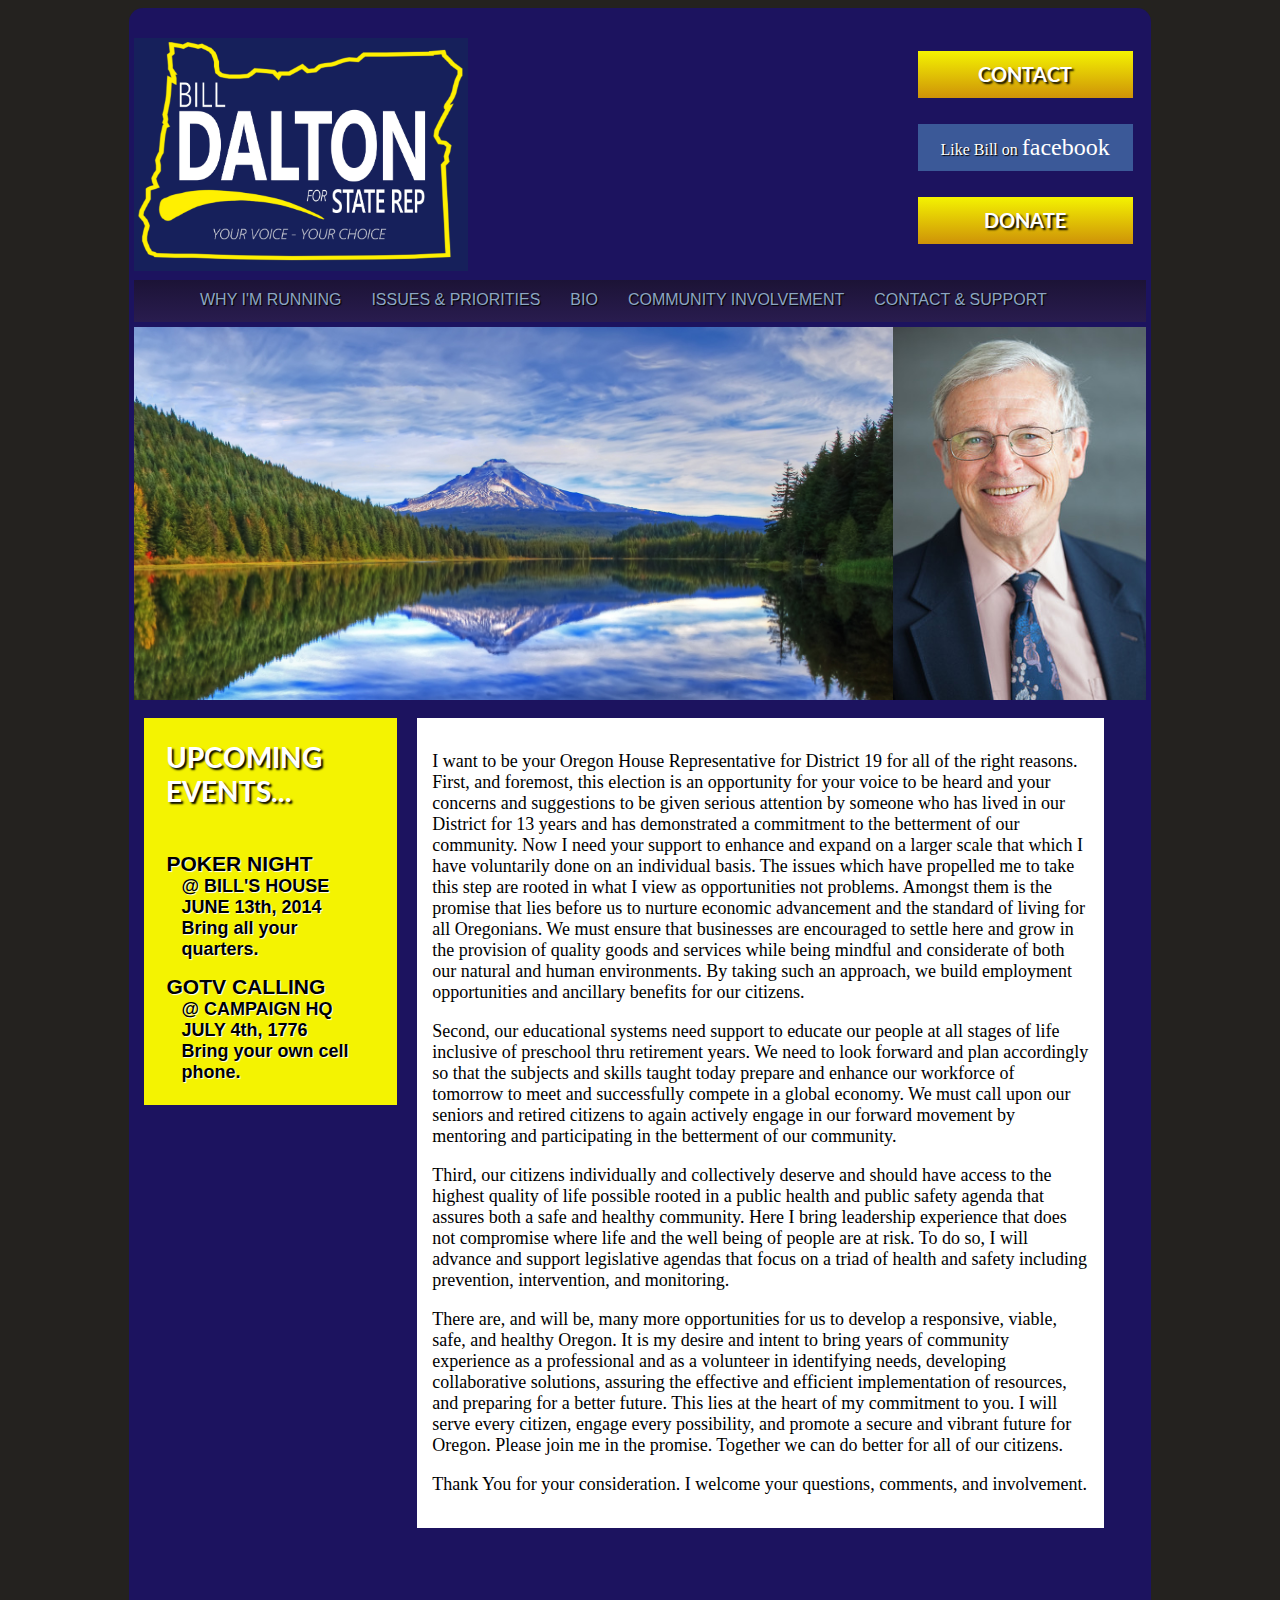
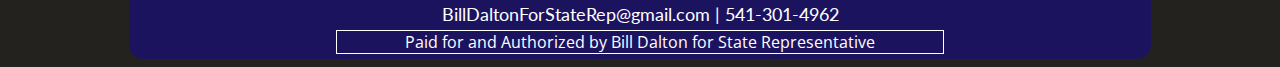
==== about.html @ 0a8fb914 "Added content on about .html" ====
<!DOCTYPE html>
<html>
<head>
  <meta name="viewport" content="width=device-width, initial-scale=1.0">
  <title>Bill Dalton | HD 19 | Oregon House</title>
  <link rel="stylesheet" type="text/css" href="style.css">
  <link rel="stylesheet" type="text/css" href="responsive.css">
  <link href='http://fonts.googleapis.com/css?family=Open+Sans+Condensed:300' rel='stylesheet' type='text/css'>
  <link href='http://fonts.googleapis.com/css?family=Lato' rel='stylesheet' type='text/css'>
</head>

<body>

  <div class="container">

    <div class="small_head_space"></div>

    <header>
      <a href="about.html">
        <div class="logo_left">
          <img src="dalton_logo.jpg">
        </div>
      </a>

      <div class="upper_button_area">
        <a href="support.html">
          <div class="head_button">
            CONTACT
          </div>
          <div class="clear"></div>
        </a>


        <div class="fb_button">
          Like Bill on <span>facebook</span> <!--<img src="facebook_f.jpeg">-->
        </div>
        <div class="clear"></div>

        <a href="support">
          <div class="head_button">
            DONATE
          </div>
        </a>
      </div>

      <div class="clear"></div>

    </header>

    <nav>
      <div class="nav_buffer">
        <a href="about.html">
          <div class="nav_button">
            WHY I'M RUNNING
          </div>
        </a>

        <a href="issues.html">
          <div class="nav_button">
            ISSUES & PRIORITIES
          </div>
        </a>

        <a href="bio.html">
          <div class="nav_button">
            BIO
          </div>
        </a>

        <a href="community_involvement.html">
          <div class="nav_button">
            COMMUNITY INVOLVEMENT
          </div>
        </a>

        <a href="support.html">
          <div class="nav_button">
            CONTACT & SUPPORT
          </div>
        </a>
      </div>
      <div class="clear"></div>
    </nav>

    <div class="first_bar">

      <div class="head_image">

        <img src="nature_one.jpg" size="100%">

      </div>

      <div class="inset_image">

        <!--<div class="inset_headshot">-->

          <img src="bill_headshot.jpg">

        <!--</div>-->

      </div>

      <div class="clear"></div>

    </div>


    <div class="events">

      <div class="events_title">
        UPCOMING EVENTS...
      </div>

      <div class="events_body">
        <h3>POKER NIGHT</h3>
        <div class="event_info">
          <h4>@ BILL'S HOUSE</h4>
          <h4>JUNE 13th, 2014</h4>
          <h4>Bring all your quarters.</h4>
        </div>
        <div class="events_spacer"></div>
        <h3>GOTV CALLING</h3>
        <div class="event_info">
          <h4>@ CAMPAIGN HQ</h4>
          <h4>JULY 4th, 1776</h4>
          <h4>Bring your own cell phone.</h4>
        </div>
      </div>
    </div>


    <div class="main_content">

      <p>I want to be your Oregon House Representative for District 19 for all of the right reasons. First,

      and foremost, this election is an opportunity for your voice to be heard and your concerns

      and suggestions to be given serious attention by someone who has lived in our District for 13

      years and has demonstrated a commitment to the betterment of our community. Now I need

      your support to enhance and expand on a larger scale that which I have voluntarily done on

      an individual basis. The issues which have propelled me to take this step are rooted in what

      I view as opportunities not problems. Amongst them is the promise that lies before us to

      nurture economic advancement and the standard of living for all Oregonians. We must ensure

      that businesses are encouraged to settle here and grow in the provision of quality goods and

      services while being mindful and considerate of both our natural and human environments.

      By taking such an approach, we build employment opportunities and ancillary benefits for our

      citizens.</p>

      <p>Second, our educational systems need support to educate our people at all stages of life

      inclusive of preschool thru retirement years. We need to look forward and plan accordingly so

      that the subjects and skills taught today prepare and enhance our workforce of tomorrow to

      meet and successfully compete in a global economy. We must call upon our seniors and retired

      citizens to again actively engage in our forward movement by mentoring and participating in

      the betterment of our community.</p>

      <p>Third, our citizens individually and collectively deserve and should have access to the highest

      quality of life possible rooted in a public health and public safety agenda that assures both a

      safe and healthy community. Here I bring leadership experience that does not compromise

      where life and the well being of people are at risk. To do so, I will advance and support

      legislative agendas that focus on a triad of health and safety including prevention, intervention,

      and monitoring.</p>

      <p>There are, and will be, many more opportunities for us to develop a responsive, viable, safe,

      and healthy Oregon. It is my desire and intent to bring years of community experience as

      a professional and as a volunteer in identifying needs, developing collaborative solutions,

      assuring the effective and efficient implementation of resources, and preparing for a better

      future. This lies at the heart of my commitment to you. I will serve every citizen, engage every

      possibility, and promote a secure and vibrant future for Oregon. Please join me in the promise.

      Together we can do better for all of our citizens.</p>

      <p>Thank You for your consideration. I welcome your questions, comments, and involvement.</p>


    </div>

    <div class="clear"></div>

    <div class="contact_bar">

      BillDaltonForStateRep@gmail.com  |  541-301-4962

    </div>

    <footer>

      <div class="legalese">

       Paid for and Authorized by Bill Dalton for State Representative

      </div>

    </footer>
  </div>

</body>
---- style.css ----
body {
  background-color: #24221f; /* This is a charcoal background */
  /* background-color: #1c135f; This is a background that matches the container */
  /* background: -webkit-linear-gradient(#1c135f, #1c137a, #1c135f); /* For Safari 5.1 to 6.0 */
  /* background: -o-linear-gradient(#1c135f, #1c137a, #1c135f); /* For Opera 11.1 to 12.0 */
  /* background: -moz-linear-gradient(#1c135f, #1c137a, #1c135f); /* For Firefox 3.6 to 15 */
  /* background: linear-gradient(#1c135f, #1c137a, #1c135f); /* Standard syntax */
}

img {
  width: 100%;
}

.container {
  width: 80%;
  max-width: 1040px;
  margin-left: auto;
  margin-right: auto;
  padding: 5px;
  background-color: #1c135f;
  border-radius: 14px;
  min-height: 400px;

}

.logo_left {
  float: left;
  width: 33%;
}

.upper_button_area {
  float: right;
  width: 67%;
}

.head_button, .fb_button {
  float: right;
  width: 215px;
  height: 47px;
  line-height: 47px;
  text-align: center;
  margin: 13px;
}

.head_button{
  font-family: 'Lato', sans-serif;
  font-size: 20px;
  font-weight: bold;
  text-shadow: 2px 2px 2px black;
  color: white;
  background: -webkit-linear-gradient(#f4f301, #ce9208); /* For Safari 5.1 to 6.0 */
  background: -o-linear-gradient(#f4f301, #ce9208); /* For Opera 11.1 to 12.0 */
  background: -moz-linear-gradient(#f4f301, #ce9208); /* For Firefox 3.6 to 15 */
  background: linear-gradient(#f4f301, #ce9208); /* Standard syntax */
}

.head_button:hover {
  background: -webkit-linear-gradient(#ce9208, #f4f301); /* For Safari 5.1 to 6.0 */
  background: -o-linear-gradient(#ce9208, #f4f301); /* For Opera 11.1 to 12.0 */
  background: -moz-linear-gradient(#ce9208, #f4f301); /* For Firefox 3.6 to 15 */
  background: linear-gradient(#ce9208, #f4f301); /* Standard syntax */
}

.fb_button {
  background-color: #3b5998;
  font-family: Tahoma;
  text-shadow: 1px 1px 1px black;
  color: #ffffff;
}

.fb_button > span {
  font-size: 24px;
  text-shadow: none;
}

.fb_button > img {
  height: 20px;
  width: 20px;
}

.fb_button:hover {
  background-color: #162242;
}

.first_bar {
  width: 100%;
  margin-bottom: 8px;
  max-height: 373px;
  overflow: hidden;
  margin-left: auto;
  margin-right: auto;
}

.head_image {
  width: 75%;
  float: left;
  max-height: 373px;
  image-align: bottom;
  overflow: hidden;
}

.inset_image {
  width: 25%;
  float: left;
  background-color: #1c135f;
  /* box-shadow: inset 0 0 10px black; */
}

.inset_headshot {
  max-height: 373px;
  overflow: hidden;
  /* width: 90%; */
  /* margin-left: 10px;
  margin-right: 10px;
  margin-top: 10px;
  margin-bottom: 10px; */
}

.head_space {
  min-height: 100px;
}

.small_head_space {
  min-height: 25px;
}

.head_bar {
  text-align: center;
}

nav {
  background: -webkit-linear-gradient(#1c1336, #291c4f); /* For Safari 5.1 to 6.0 */
  background: -o-linear-gradient(#1c1336, #291c4f); /* For Opera 11.1 to 12.0 */
  background: -moz-linear-gradient(#1c1336, #291c4f); /* For Firefox 3.6 to 15 */
  background: linear-gradient(#1c1336, #291c4f); /* Standard syntax */
  min-height: 42px;
  text-align: center;
  margin-top: 5px;
  margin-bottom: 5px;
}

.nav_buffer {
  width: 90%;
  margin-left: auto;
  margin-right: auto;
}

.nav_button {
  float: left;
  text-decoration: none;
  text-shadow: 1px 1px 1px black;
  color: #8ca6c2;
  font-family: Helvetica;
  width: auto;
  padding-left: 15px;
  padding-right: 15px;
  height: 40px;
  line-height: 40px;
}

.nav_button:hover {
  color: #9ab3c4;
  background-color: #1c135f;
}

h2 {
  font-weight: normal;
  font-size: 32px;
  font-family: 'Open Sans Condensed', Arial, 'sans-serif';
  color: #f4f301;
}

.main_content {
  float: left;
  width: 65%;
  background-color: white;
  margin: 10px;
  padding: 15px;
  font-size: 18px;
}

.events {
  background-color: #f4f301;
  font-family: 'Lato', sans-serif;
  color: white;
  margin: 10px;
  width: 25%;
  float: left;
}

.events_title {
  font-size: 28px;
  font-weight: bold;
  text-shadow: 2px 2px 2px black;
  padding: 22px;
}

.events_body {
  font-size: 18px;
  font-family: Helvetica;
  color: black;
  text-shadow: 1px 1px 1px white;
  padding: 22px;
}

.events_body > h3, h4 {
  margin: 0;
  padding: 0;
}

.event_info {
  margin-left: 15px;
}

.events_spacer {
  min-height: 15px;
}

.image_area {
  width: 90%;
  margin-right: auto;
  margin-left: auto;
}

.logo_area {
  float: left;
  width: 50%;
  text-align: center;
  background-color: #1c135f; /* This matches the flat blue background */
}

.logo_area > img {
  width: 80%;
  padding-bottom: 12%;
}

.picture_area {
  float: right;
  width: 50%;
}

.contact_bar {
  text-align: center;
  color: white;
  font-size: 18px;
  margin: 5px;
  font-family: 'Lato', sans-serif;
  padding-top: 60px;
}

.clear {
  clear: both;
}

.support_bar {
  border-radius: 7px;
  padding: 5px;
  background-color: #69bee8;
  text-align: center;
  font-size: 24px;
  /*font-family: 'Open Sans Condensed', Arial, 'sans-serif';*/
  font-weight: bold;
  color: #1c135f;
  width: 90%;
  margin-right: auto;
  margin-left: auto;
}

.support_area {
  width: 90%;
  margin-right: auto;
  margin-left: auto;
}

.email_feeder {
  width: 70%;
  margin-left: auto;
  margin-right: auto;
  padding: 20px;
  color: #69bee8;
  font-weight: bold;
}

input {
  background-color: #f4f301;
  height: 31px;
}

a {
  text-decoration: none;
}

.support_button, .continue_button {
  height: 62px;
  line-height: 62px;
  text-align: center;
  margin-left: auto;
  margin-right: auto;
  font-family: 'Lato', sans-serif;
  font-size: 24px;
  font-weight: bold;
  text-shadow: 2px 2px 2px black;
  color: white;
  background: -webkit-linear-gradient(#f4f301, #ce9208); /* For Safari 5.1 to 6.0 */
  background: -o-linear-gradient(#f4f301, #ce9208); /* For Opera 11.1 to 12.0 */
  background: -moz-linear-gradient(#f4f301, #ce9208); /* For Firefox 3.6 to 15 */
  background: linear-gradient(#f4f301, #ce9208); /* Standard syntax */
}

.support_button:hover, .continue_button:hover {
  background: -webkit-linear-gradient(#ce9208, #f4f301); /* For Safari 5.1 to 6.0 */
  background: -o-linear-gradient(#ce9208, #f4f301); /* For Opera 11.1 to 12.0 */
  background: -moz-linear-gradient(#ce9208, #f4f301); /* For Firefox 3.6 to 15 */
  background: linear-gradient(#ce9208, #f4f301); /* Standard syntax */
}

.support_button {
  width: 88%;
  min-width: 206px;
}

.continue_button {
  width: 35%;
  min-width: 213px;
  font-size: 1em;
}

footer {
  text-align: center;
  color: white;

}

.legalese {
  border: 1px solid white;
  max-width: 60%;
  margin-left: auto;
  margin-right: auto;
  font-family: 'Open Sans Condensed', Arial, 'sans-serif';
}
---- responsive.css ----
@media only screen and (max-width: 730px) and (min-device-width: 730px) {

  .container {
    width: 100%;
  }

  .support_button {
    min-width: 88%;
    font-size: 1.33em;
  }

  .head_bar {
    width: 95%;
    margin-right: auto;
    margin-left: auto;
  }

}

@media only screen and (max-width: 518px) and (min-device-width: 320px) {

  .container {
    width: 100%;
  }

  h2 {
    font-size: 1.25em;
  }

  .image_area, .logo_area {
    width: 100%;
    float: none;
    text-align: center;
  }

  .logo_area > img {
    width: 90%;
  }

  .picture_area {
    width: 85%;
    float: none;
    margin-left: auto;
    margin-right: auto;
    margin-top: 40px;
  }

  .support_button {
    font-size: 24px;
  }

  .clear {
    clear: none;
  }

}
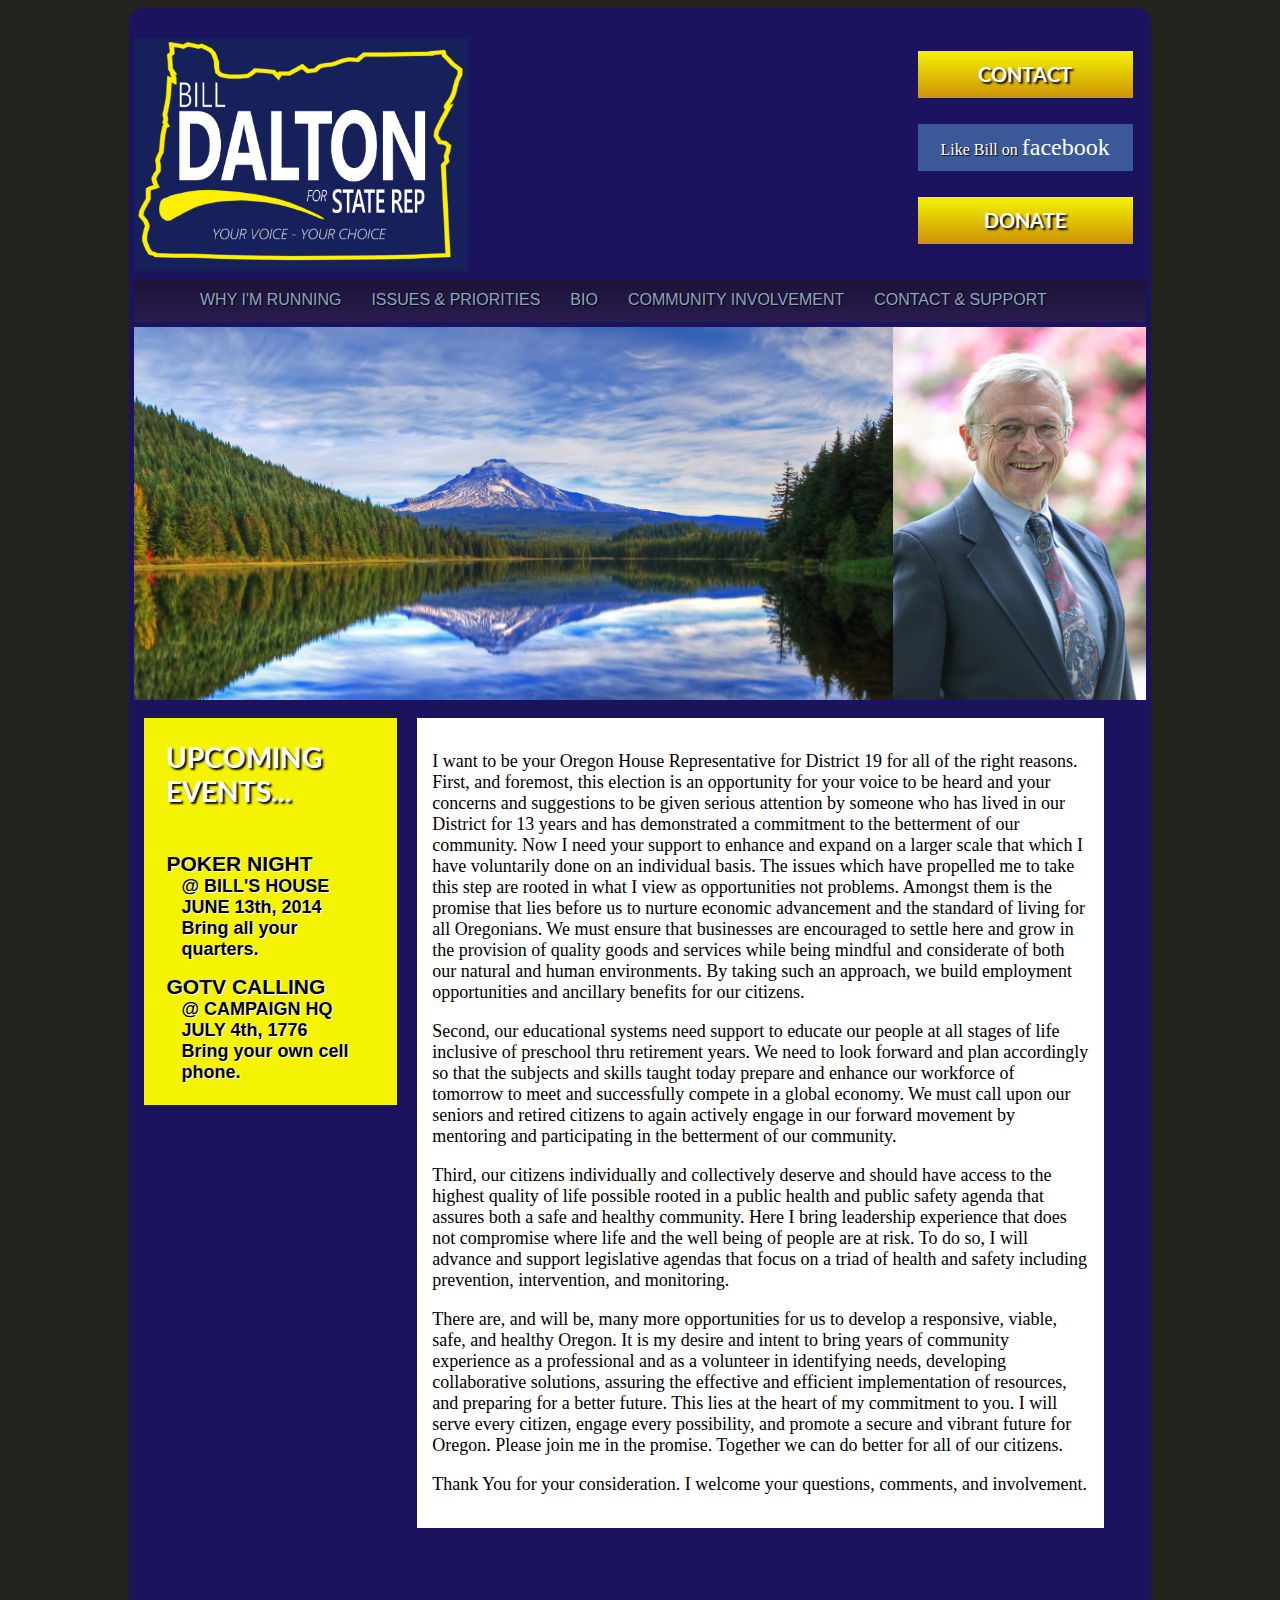
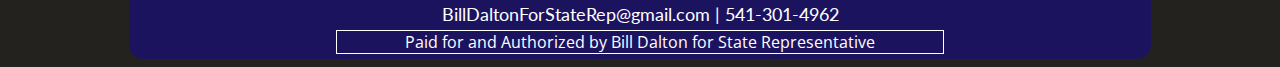
==== commit cc0ccf29: "Changed headshot image" ====
--- a/about.html
+++ b/about.html
@@ -94,7 +94,7 @@
 
         <!--<div class="inset_headshot">-->
 
-          <img src="bill_headshot.jpg">
+          <img src="bill_headshot_2.jpg">
 
         <!--</div>-->
 
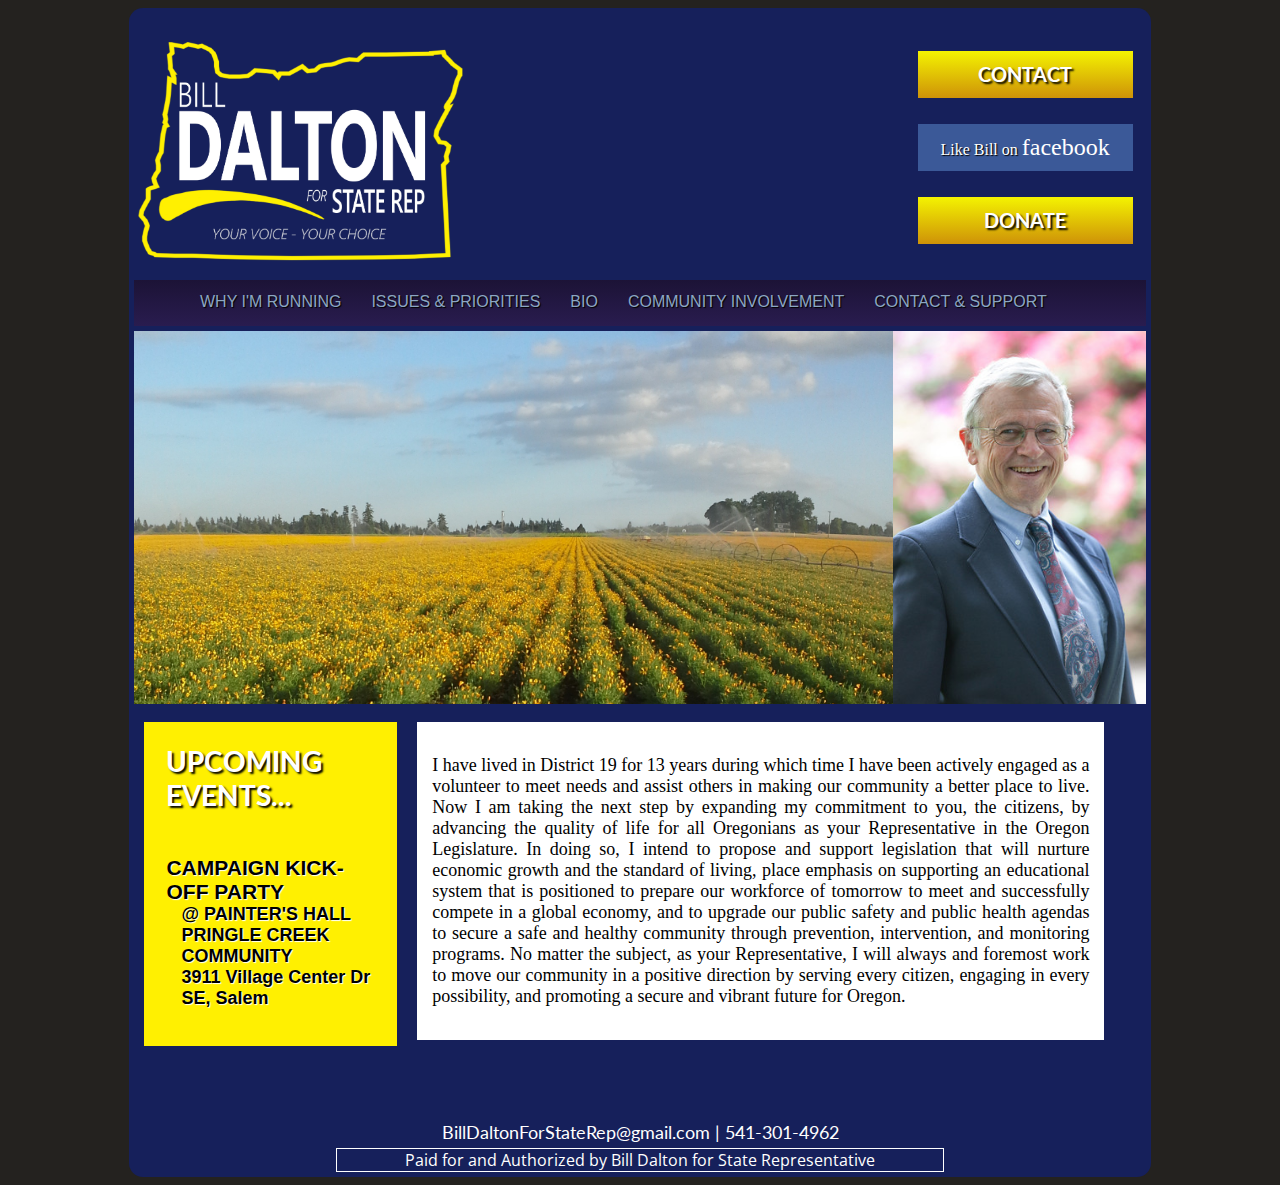
==== commit d65217b3: "partial solution to paul's adds" ====
--- a/about.html
+++ b/about.html
@@ -22,18 +22,19 @@
         </div>
       </a>
 
-      <div class="upper_button_area">
+        <div class="upper_button_area">
         <a href="support.html">
           <div class="head_button">
             CONTACT
           </div>
-          <div class="clear"></div>
         </a>
+        <div class="clear"></div>
 
-
-        <div class="fb_button">
-          Like Bill on <span>facebook</span> <!--<img src="facebook_f.jpeg">-->
-        </div>
+        <a href="https://www.facebook.com/billdaltonfororegon" target="_blank">
+          <div class="fb_button">
+            Like Bill on <span>facebook</span> <!--<img src="facebook_f.jpeg">-->
+          </div>
+        </a>
         <div class="clear"></div>
 
         <a href="support">
@@ -52,30 +53,42 @@
         <a href="about.html">
           <div class="nav_button">
             WHY I'M RUNNING
+            <div class="clear"></div>
           </div>
         </a>
 
         <a href="issues.html">
           <div class="nav_button">
             ISSUES & PRIORITIES
+            <div class="clear"></div>
           </div>
         </a>
 
         <a href="bio.html">
           <div class="nav_button">
             BIO
+            <div class="clear"></div>
           </div>
         </a>
 
         <a href="community_involvement.html">
           <div class="nav_button">
             COMMUNITY INVOLVEMENT
+            <div class="clear"></div>
           </div>
         </a>
+
+        <!-- <a href="endorsements.html">
+          <div class="nav_button">
+            ENDORSEMENTS
+            <div class="clear"></div>
+          </div>
+        </a> -->
 
         <a href="support.html">
           <div class="nav_button">
             CONTACT & SUPPORT
+            <div class="clear"></div>
           </div>
         </a>
       </div>
@@ -86,7 +99,7 @@
 
       <div class="head_image">
 
-        <img src="nature_one.jpg" size="100%">
+        <img src="resources/farm_view.jpg" size="100%">
 
       </div>
 
@@ -112,89 +125,40 @@
       </div>
 
       <div class="events_body">
-        <h3>POKER NIGHT</h3>
+        <h3>CAMPAIGN KICK-OFF PARTY</h3>
         <div class="event_info">
-          <h4>@ BILL'S HOUSE</h4>
-          <h4>JUNE 13th, 2014</h4>
-          <h4>Bring all your quarters.</h4>
+          <h4>@ PAINTER'S HALL</h4>
+          <H4>PRINGLE CREEK COMMUNITY</h4>
+          <h4>3911 Village Center Dr SE, Salem</h4>
         </div>
         <div class="events_spacer"></div>
-        <h3>GOTV CALLING</h3>
-        <div class="event_info">
-          <h4>@ CAMPAIGN HQ</h4>
-          <h4>JULY 4th, 1776</h4>
-          <h4>Bring your own cell phone.</h4>
-        </div>
       </div>
     </div>
 
 
     <div class="main_content">
 
-      <p>I want to be your Oregon House Representative for District 19 for all of the right reasons. First,
+      <p>I have lived in District 19 for 13 years during which time I have been actively engaged as a volunteer
 
-      and foremost, this election is an opportunity for your voice to be heard and your concerns
+      to meet needs and assist others in making our community a better place to live. Now I am taking the
 
-      and suggestions to be given serious attention by someone who has lived in our District for 13
+      next step by expanding my commitment to you, the citizens, by advancing the quality of life for all
 
-      years and has demonstrated a commitment to the betterment of our community. Now I need
+      Oregonians as your Representative in the Oregon Legislature. In doing so, I intend to propose and
 
-      your support to enhance and expand on a larger scale that which I have voluntarily done on
+      support legislation that will nurture economic growth and the standard of living, place emphasis on
 
-      an individual basis. The issues which have propelled me to take this step are rooted in what
+      supporting an educational system that is positioned to prepare our workforce of tomorrow to meet and
 
-      I view as opportunities not problems. Amongst them is the promise that lies before us to
+      successfully compete in a global economy, and to upgrade our public safety and public health agendas
 
-      nurture economic advancement and the standard of living for all Oregonians. We must ensure
+      to secure a safe and healthy community through prevention, intervention, and monitoring programs. No
 
-      that businesses are encouraged to settle here and grow in the provision of quality goods and
+      matter the subject, as your Representative, I will always and foremost work to move our community in
 
-      services while being mindful and considerate of both our natural and human environments.
+      a positive direction by serving every citizen, engaging in every possibility, and promoting a secure and
 
-      By taking such an approach, we build employment opportunities and ancillary benefits for our
-
-      citizens.</p>
-
-      <p>Second, our educational systems need support to educate our people at all stages of life
-
-      inclusive of preschool thru retirement years. We need to look forward and plan accordingly so
-
-      that the subjects and skills taught today prepare and enhance our workforce of tomorrow to
-
-      meet and successfully compete in a global economy. We must call upon our seniors and retired
-
-      citizens to again actively engage in our forward movement by mentoring and participating in
-
-      the betterment of our community.</p>
-
-      <p>Third, our citizens individually and collectively deserve and should have access to the highest
-
-      quality of life possible rooted in a public health and public safety agenda that assures both a
-
-      safe and healthy community. Here I bring leadership experience that does not compromise
-
-      where life and the well being of people are at risk. To do so, I will advance and support
-
-      legislative agendas that focus on a triad of health and safety including prevention, intervention,
-
-      and monitoring.</p>
-
-      <p>There are, and will be, many more opportunities for us to develop a responsive, viable, safe,
-
-      and healthy Oregon. It is my desire and intent to bring years of community experience as
-
-      a professional and as a volunteer in identifying needs, developing collaborative solutions,
-
-      assuring the effective and efficient implementation of resources, and preparing for a better
-
-      future. This lies at the heart of my commitment to you. I will serve every citizen, engage every
-
-      possibility, and promote a secure and vibrant future for Oregon. Please join me in the promise.
-
-      Together we can do better for all of our citizens.</p>
-
-      <p>Thank You for your consideration. I welcome your questions, comments, and involvement.</p>
-
+      vibrant future for Oregon.</p>
 
     </div>
 
--- a/style.css
+++ b/style.css
@@ -17,7 +17,7 @@
   margin-left: auto;
   margin-right: auto;
   padding: 5px;
-  background-color: #1c135f;
+  background-color: #16205b;
   border-radius: 14px;
   min-height: 400px;
 
@@ -79,7 +79,7 @@
 }
 
 .fb_button:hover {
-  background-color: #162242;
+  background-color: #25386e;
 }
 
 .first_bar {
@@ -133,7 +133,7 @@
   background: -o-linear-gradient(#1c1336, #291c4f); /* For Opera 11.1 to 12.0 */
   background: -moz-linear-gradient(#1c1336, #291c4f); /* For Firefox 3.6 to 15 */
   background: linear-gradient(#1c1336, #291c4f); /* Standard syntax */
-  min-height: 42px;
+  min-height: 46px;
   text-align: center;
   margin-top: 5px;
   margin-bottom: 5px;
@@ -151,16 +151,17 @@
   text-shadow: 1px 1px 1px black;
   color: #8ca6c2;
   font-family: Helvetica;
+  font-size: 1em;
   width: auto;
   padding-left: 15px;
   padding-right: 15px;
-  height: 40px;
-  line-height: 40px;
+  height: 44px;
+  line-height: 44px;
 }
 
 .nav_button:hover {
   color: #9ab3c4;
-  background-color: #1c135f;
+  background-color: #16205b;
 }
 
 h2 {
@@ -179,8 +180,12 @@
   font-size: 18px;
 }
 
+.main_content > p {
+  text-align: justify;
+}
+
 .events {
-  background-color: #f4f301;
+  background-color: #fff001;
   font-family: 'Lato', sans-serif;
   color: white;
   margin: 10px;
@@ -235,8 +240,10 @@
 }
 
 .picture_area {
+  max-height: 383px;
   float: right;
   width: 50%;
+  overflow: hidden;
 }
 
 .contact_bar {
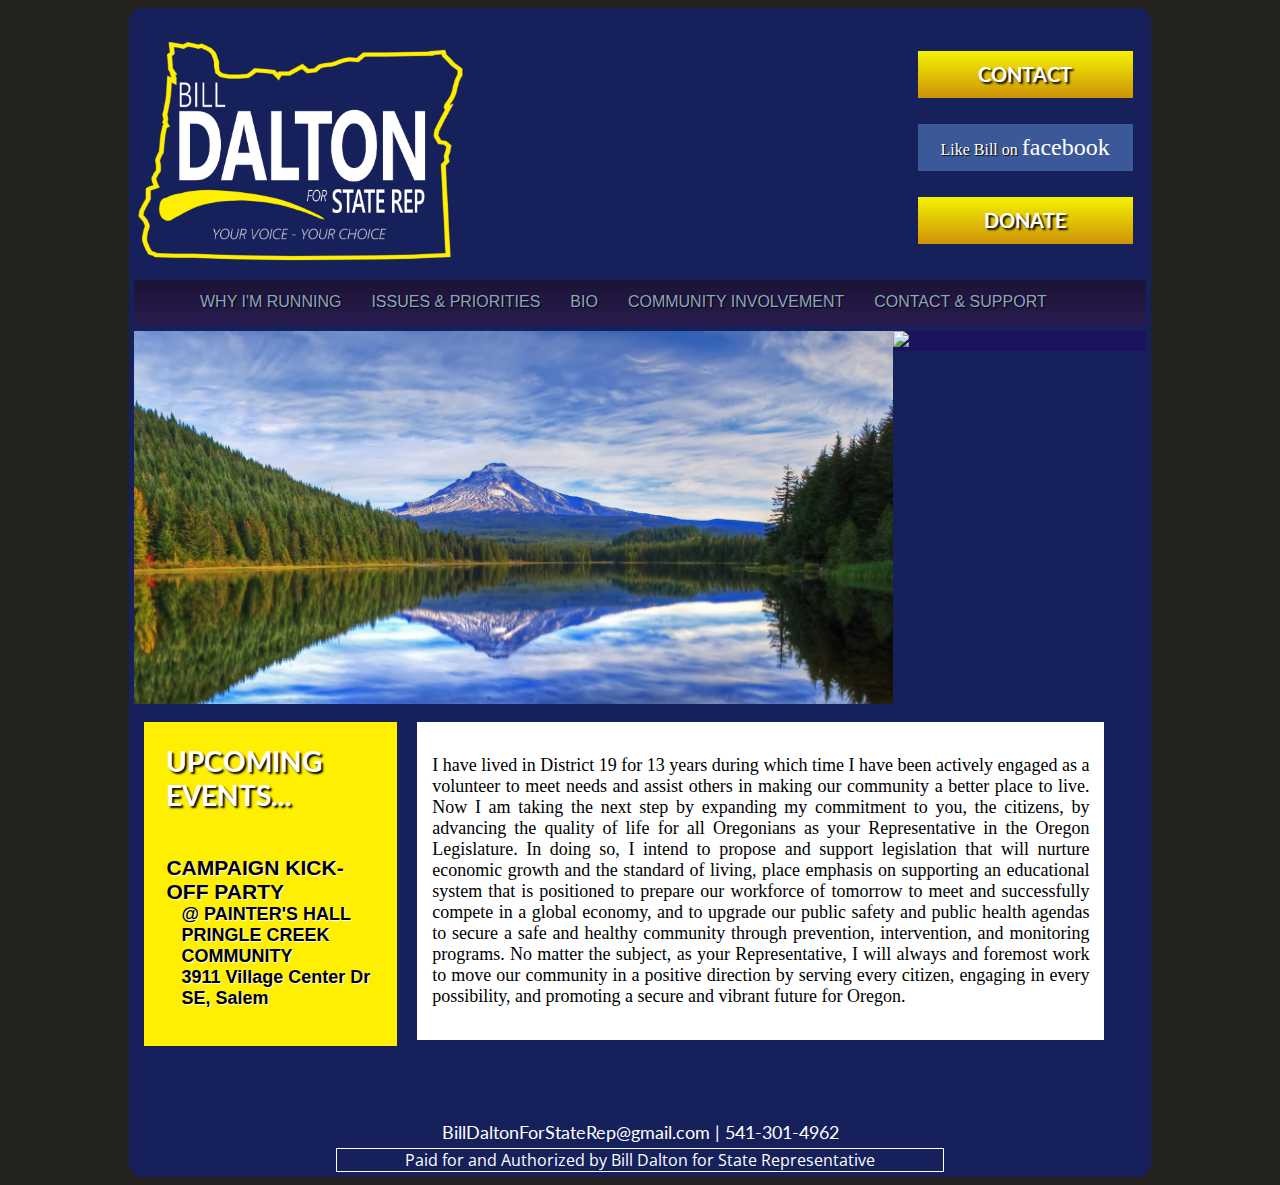
==== commit d78ecd79: "Paul's changes from website assignment document complete" ====
--- a/about.html
+++ b/about.html
@@ -37,7 +37,7 @@
         </a>
         <div class="clear"></div>
 
-        <a href="support">
+        <a href="support.html">
           <div class="head_button">
             DONATE
           </div>
@@ -64,7 +64,7 @@
           </div>
         </a>
 
-        <a href="bio.html">
+        <a href="about.html">
           <div class="nav_button">
             BIO
             <div class="clear"></div>
@@ -99,7 +99,7 @@
 
       <div class="head_image">
 
-        <img src="resources/farm_view.jpg" size="100%">
+        <img src="nature_one.jpg" size="100%">
 
       </div>
 
@@ -107,7 +107,7 @@
 
         <!--<div class="inset_headshot">-->
 
-          <img src="bill_headshot_2.jpg">
+          <img src="resources/bill_headshot_3.jpg">
 
         <!--</div>-->
 
@@ -134,7 +134,6 @@
         <div class="events_spacer"></div>
       </div>
     </div>
-
 
     <div class="main_content">
 
--- a/style.css
+++ b/style.css
@@ -171,6 +171,14 @@
   color: #f4f301;
 }
 
+.main_content > h2 {
+  font-size: 40px;
+  font-weight: bold;
+  font-family: Times;
+  color: black;
+  margin-bottom: 0;
+}
+
 .main_content {
   float: left;
   width: 65%;
@@ -182,6 +190,27 @@
 
 .main_content > p {
   text-align: justify;
+}
+
+.main_content > h5 {
+  margin-bottom: 0 !important;
+  margin-top: 0 !important;
+}
+
+.main_content > h3 {
+  margin-bottom: 0 !important;
+}
+
+ul > p {
+  font-weight: bold;
+  font-family: Arial;
+  font-style: italic;
+  font-size: 18px;
+  margin-bottom: 5px !important;
+}
+
+ul li {
+  margin-left: 45px;
 }
 
 .events {
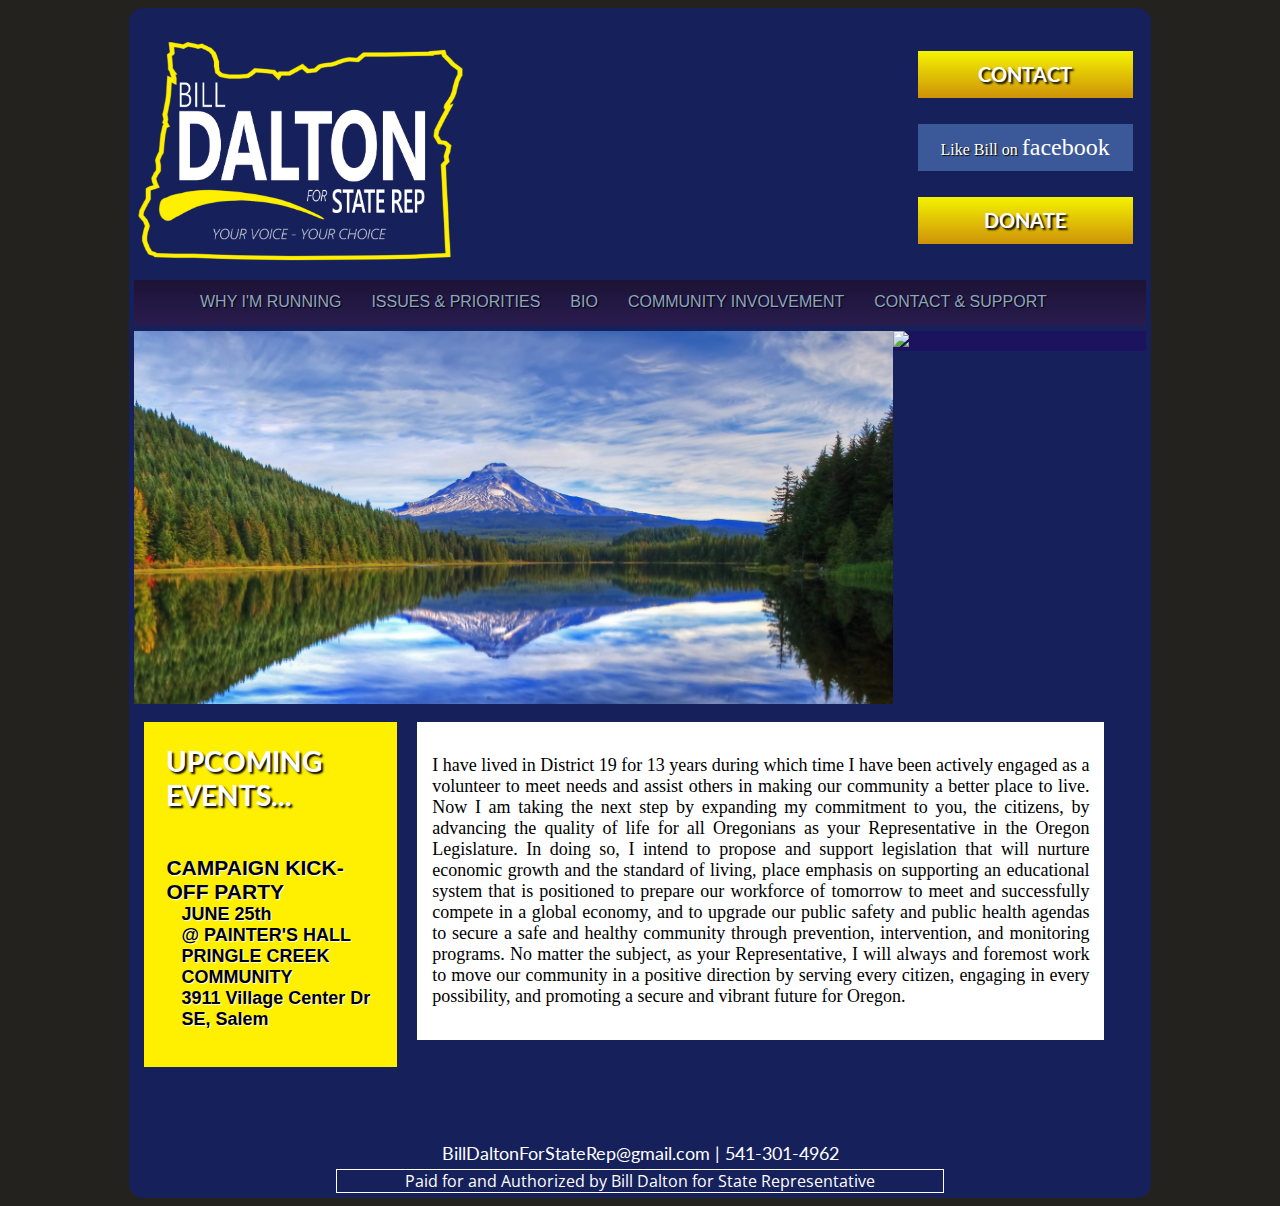
==== commit 29f96692: "Added date of kickoff party on all pages" ====
--- a/about.html
+++ b/about.html
@@ -127,6 +127,7 @@
       <div class="events_body">
         <h3>CAMPAIGN KICK-OFF PARTY</h3>
         <div class="event_info">
+          <h4>JUNE 25th</h4>
           <h4>@ PAINTER'S HALL</h4>
           <H4>PRINGLE CREEK COMMUNITY</h4>
           <h4>3911 Village Center Dr SE, Salem</h4>
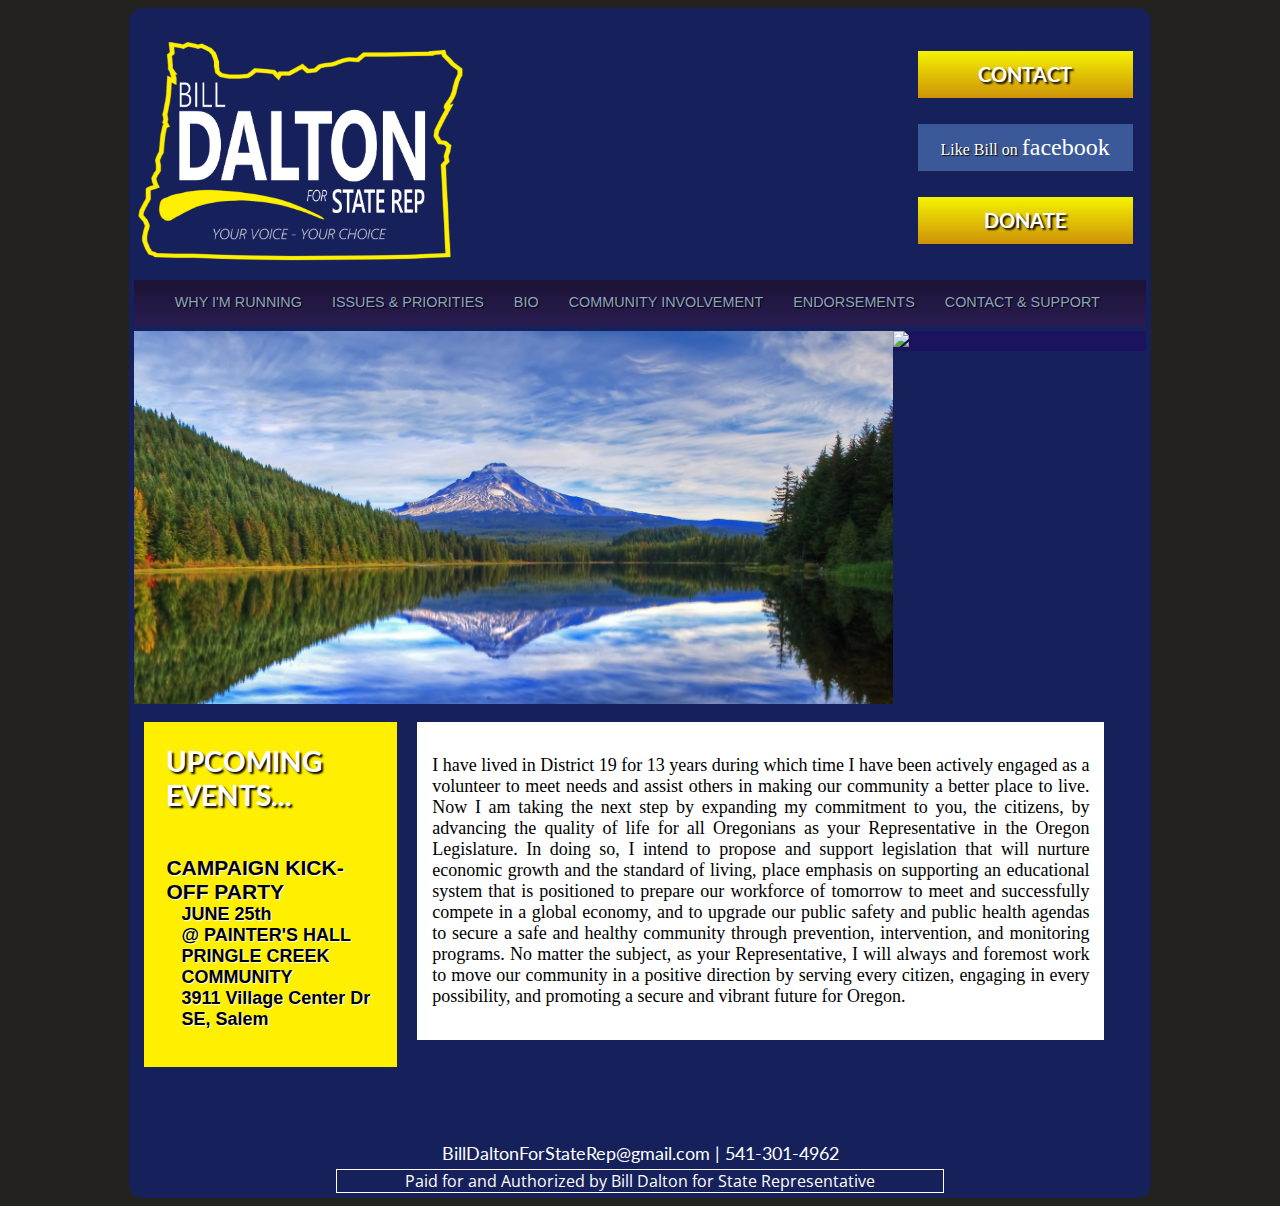
==== commit 277e6c5d: "Added bio and endorsements page" ====
--- a/about.html
+++ b/about.html
@@ -64,7 +64,7 @@
           </div>
         </a>
 
-        <a href="about.html">
+        <a href="bio.html">
           <div class="nav_button">
             BIO
             <div class="clear"></div>
@@ -78,12 +78,12 @@
           </div>
         </a>
 
-        <!-- <a href="endorsements.html">
+        <a href="endorsements.html">
           <div class="nav_button">
             ENDORSEMENTS
             <div class="clear"></div>
           </div>
-        </a> -->
+        </a>
 
         <a href="support.html">
           <div class="nav_button">
--- a/style.css
+++ b/style.css
@@ -140,9 +140,10 @@
 }
 
 .nav_buffer {
-  width: 90%;
-  margin-left: auto;
-  margin-right: auto;
+  width: 95%;
+  float: right;
+  margin-left: 2.5%;
+  margin-right: 2.5%;
 }
 
 .nav_button {
@@ -151,8 +152,8 @@
   text-shadow: 1px 1px 1px black;
   color: #8ca6c2;
   font-family: Helvetica;
-  font-size: 1em;
-  width: auto;
+  font-size: 0.9rem;
+  /*width: auto;*/
   padding-left: 15px;
   padding-right: 15px;
   height: 44px;
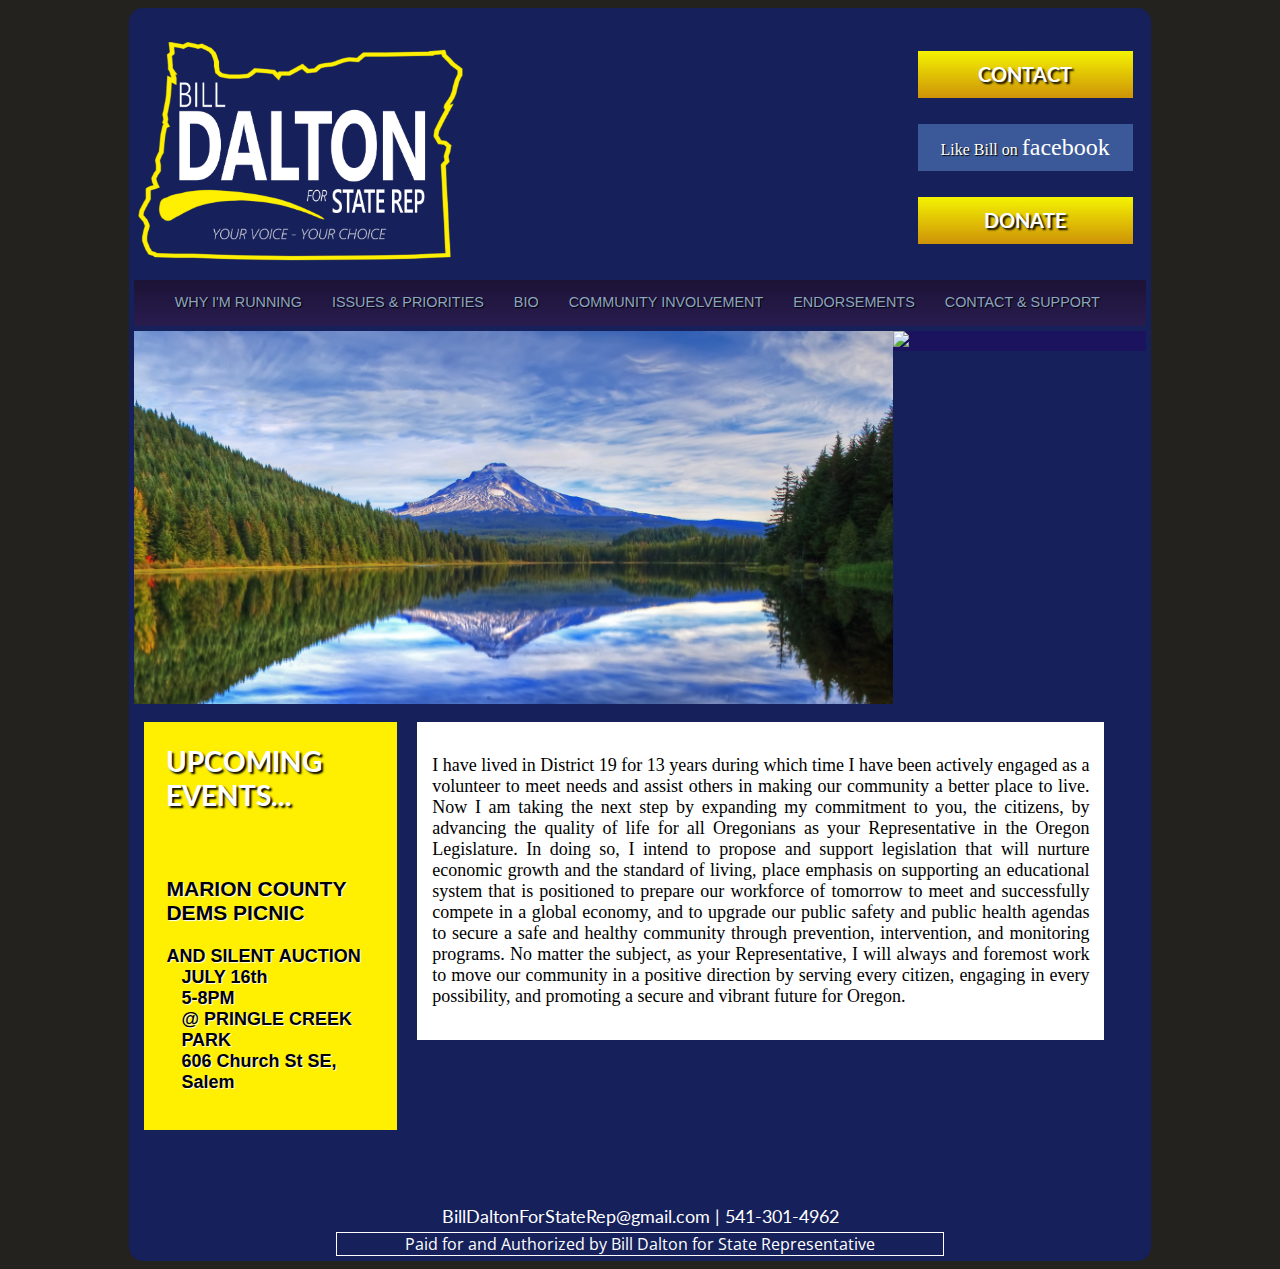
==== commit 6cfe76bb: "Updated Events to MC Dems picnic, added PP and UFCW Endorsements, added ActBlue link on Donate butto" ====
--- a/about.html
+++ b/about.html
@@ -37,7 +37,7 @@
         </a>
         <div class="clear"></div>
 
-        <a href="support.html">
+        <a href="https://secure.actblue.com/contribute/page/daltonfororegon" target="_blank">
           <div class="head_button">
             DONATE
           </div>
@@ -125,13 +125,16 @@
       </div>
 
       <div class="events_body">
-        <h3>CAMPAIGN KICK-OFF PARTY</h3>
+        <a href="http://www.mariondemocrats.org/node/851" target="_blank">
+        <h3>MARION COUNTY DEMS PICNIC</h3>
+        <h4>AND SILENT AUCTION</h2>
         <div class="event_info">
-          <h4>JUNE 25th</h4>
-          <h4>@ PAINTER'S HALL</h4>
-          <H4>PRINGLE CREEK COMMUNITY</h4>
-          <h4>3911 Village Center Dr SE, Salem</h4>
+          <h4>JULY 16th</h4>
+          <h4>5-8PM</h4>
+          <h4>@ PRINGLE CREEK PARK</h4>
+          <h4>606 Church St SE, Salem</h4>
         </div>
+        </a>
         <div class="events_spacer"></div>
       </div>
     </div>
--- a/style.css
+++ b/style.css
@@ -223,6 +223,10 @@
   float: left;
 }
 
+.events a {
+  color: black;
+}
+
 .events_title {
   font-size: 28px;
   font-weight: bold;
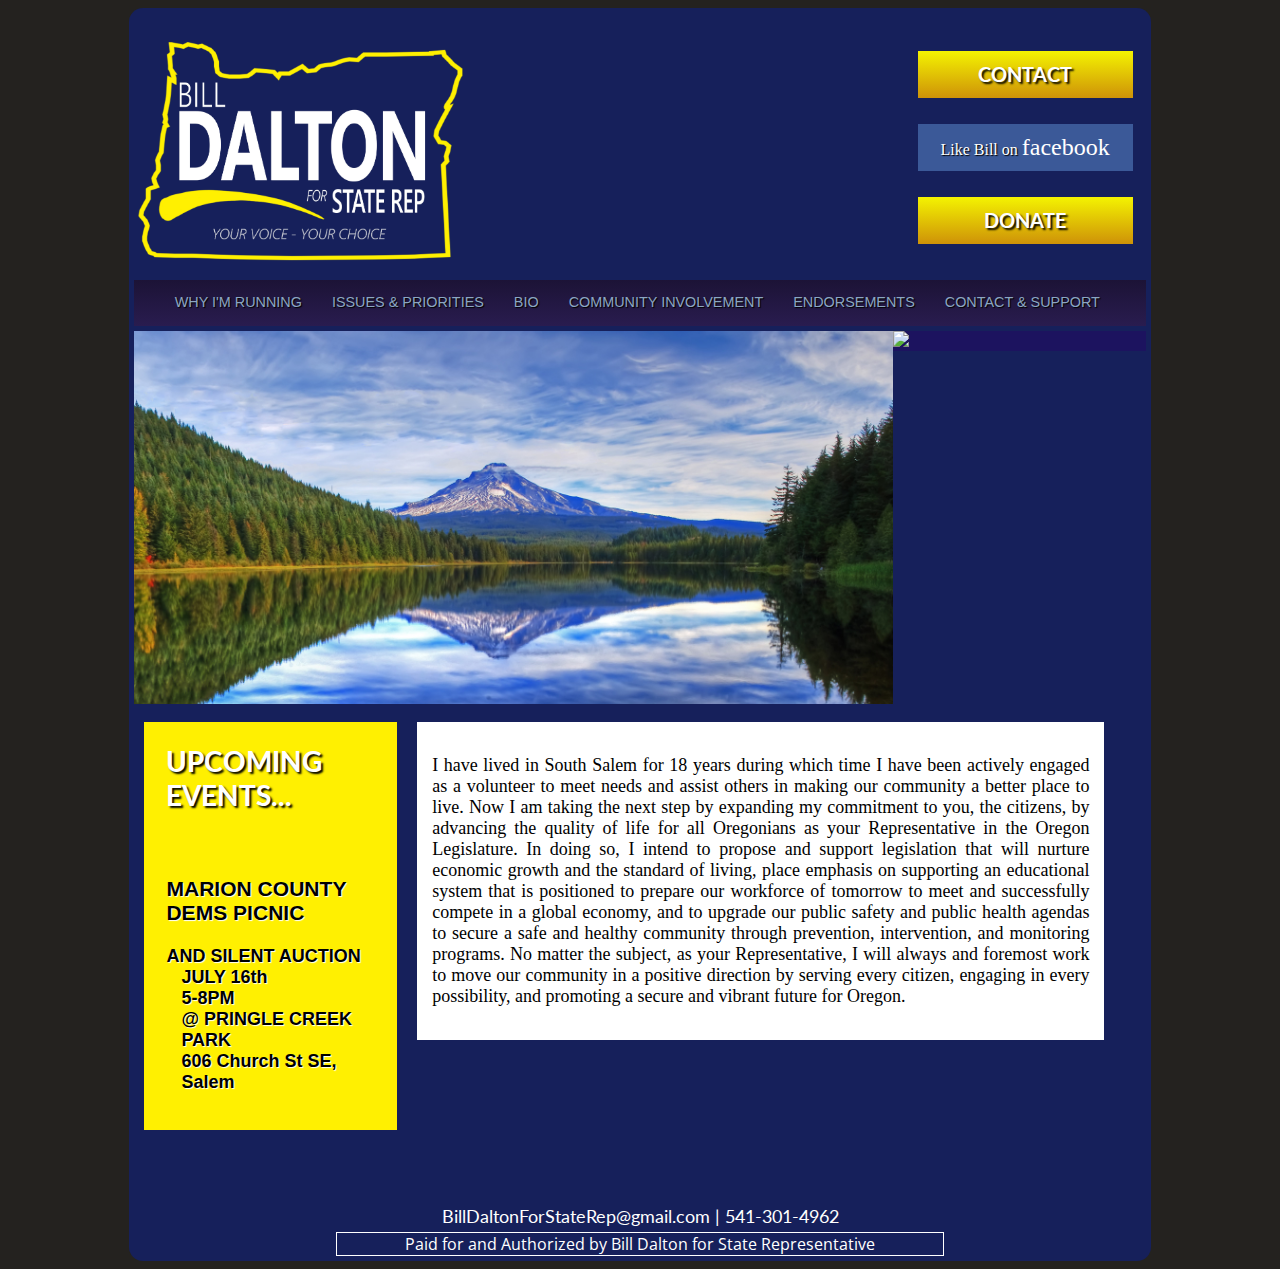
==== commit 3b5e5ee6: "Updated Bill's duration lived in S Salem on about.html" ====
--- a/about.html
+++ b/about.html
@@ -141,7 +141,7 @@
 
     <div class="main_content">
 
-      <p>I have lived in District 19 for 13 years during which time I have been actively engaged as a volunteer
+      <p>I have lived in South Salem for 18 years during which time I have been actively engaged as a volunteer
 
       to meet needs and assist others in making our community a better place to live. Now I am taking the
 
